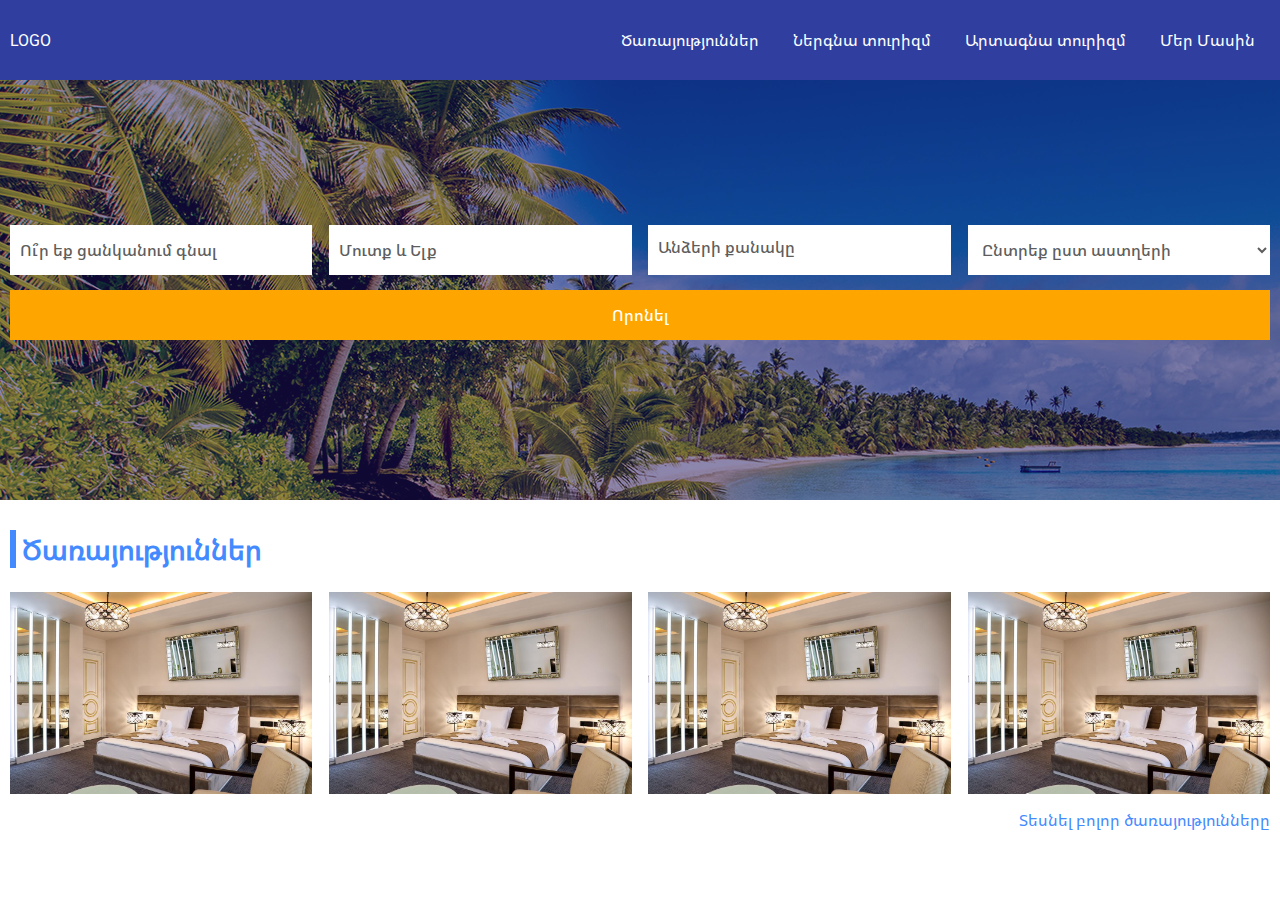
==== services.html @ 6af8a8fd "project day 4" ====
<!DOCTYPE html>
<html lang="en">
<head>
    <meta charset="UTF-8">
    <meta name="viewport" content="width=device-width, initial-scale=1.0">
    <title>Services</title>
    <link rel="stylesheet" href="css/style.css">
</head>
<body>
    <!-- navigation block start -->
    <nav>
        <section class="nav container">
            <!-- navigation logo -->
            <div class="logo">
                <a href="index.html">
                    LOGO
                </a>
            </div>
            <!-- navigation logo -->

            <!-- when screen witdth < 768px -->
            <div id="mobile_menu_btn">
                <?xml version="1.0" encoding="iso-8859-1"?>
                <svg version="1.1" id="Capa_1" xmlns="http://www.w3.org/2000/svg" xmlns:xlink="http://www.w3.org/1999/xlink" x="0px" y="0px"
                        viewBox="0 0 512 512" style="enable-background:new 0 0 512 512;" xml:space="preserve">
                    <g>
                        <g>
                            <path d="M492,236H20c-11.046,0-20,8.954-20,20c0,11.046,8.954,20,20,20h472c11.046,0,20-8.954,20-20S503.046,236,492,236z"/>
                        </g>
                    </g>
                    <g>
                        <g>
                            <path d="M492,76H20C8.954,76,0,84.954,0,96s8.954,20,20,20h472c11.046,0,20-8.954,20-20S503.046,76,492,76z"/>
                        </g>
                    </g>
                    <g>
                        <g>
                            <path d="M492,396H20c-11.046,0-20,8.954-20,20c0,11.046,8.954,20,20,20h472c11.046,0,20-8.954,20-20
                                C512,404.954,503.046,396,492,396z"/>
                        </g>
                    </g>
                    <g>
                    </g>
                    <g>
                    </g>
                    <g>
                    </g>
                    <g>
                    </g>
                    <g>
                    </g>
                    <g>
                    </g>
                    <g>
                    </g>
                    <g>
                    </g>
                    <g>
                    </g>
                    <g>
                    </g>
                    <g>
                    </g>
                    <g>
                    </g>
                    <g>
                    </g>
                    <g>
                    </g>
                    <g>
                    </g>
                </svg>
            </div>
            <!-- when screen witdth < 768px -->

            <!-- our site menu start -->
            <ul id="nav_menu">
                <li><a href="services.html">Ծառայություններ</a></li>
                <li><a href="#">Ներգնա տուրիզմ</a></li>
                <li><a href="#">Արտագնա տուրիզմ</a></li>
                <li><a href="#">Մեր Մասին</a></li>
            </ul>
            <!-- our site menu end -->
        </section>
    </nav>
    <!-- navigation block end -->

    <!-- header block start -->
    <header style="background-image: url(./img/headerBG.jpg);">
        <section class="header container">
            <form action="#" name="filter">
                <input type="text" placeholder="Ու՞ր եք ցանկանում գնալ">
                <input type="text" placeholder="Մուտք և Ելք">

                <!-- member count block wrapper start -->
                <div class="member_count">
                    <p>Անձերի քանակը</p>
                </div>
                <!-- member count block wrapper end -->

                <select name="stars">
                    <option value="#" readonly>Ընտրեք ըստ աստղերի</option>
                    <option value="1">1 Աստղ</option>
                    <option value="2">2 Աստղ</option>
                    <option value="3">3 Աստղ</option>
                    <option value="4">4 Աստղ</option>
                    <option value="5">5 Աստղ</option>
                </select>
                <input type="submit" value="Որոնել">
            </form>
        </section>
    </header>
    <!-- header block end -->

    <!-- services main block start -->
    <main>
        <section class="main container">
            <!-- services block start -->
            <section class="services ms_style">
                <h2 class="title">Ծառայություններ</h2>

                <div class="services_items">
                    <div class="service_item">
                        <img src="./img/service.jpg" alt="service_cover">

                        <div class="service_items_text services-items-text">
                            <h3>Հարմարավետ Սենյակներ</h3>
                            <!-- <p>Մեր հյուրանոցում դուք կարող եք գտնել հարմարավետ սենյակներ, որտեղ կան․․․</p>
                            <a href="service.html">Տեսնել ավելին</a> -->
                        </div>
                    </div>
                    <div class="service_item">
                        <img src="./img/service.jpg" alt="service_cover">

                        <div class="service_items_text">
                            <h3>Հարմարավետ Սենյակներ</h3>
                            <!-- <p>Մեր հյուրանոցում դուք կարող եք գտնել հարմարավետ սենյակներ, որտեղ կան․․․</p>
                            <a href="service.html">Տեսնել ավելին</a> -->
                        </div>
                    </div>
                    <div class="service_item">
                        <img src="./img/service.jpg" alt="service_cover">

                        <div class="service_items_text">
                            <h3>Հարմարավետ Սենյակներ</h3>
                            <!-- <p>Մեր հյուրանոցում դուք կարող եք գտնել հարմարավետ սենյակներ, որտեղ կան․․․</p>
                            <a href="service.html">Տեսնել ավելին</a> -->
                        </div>
                    </div>
                    <div class="service_item">
                        <img src="./img/service.jpg" alt="service_cover">

                        <div class="service_items_text">
                            <h3>Հարմարավետ Սենյակներ</h3>
                            <!-- <p>Մեր հյուրանոցում դուք կարող եք գտնել հարմարավետ սենյակներ, որտեղ կան․․․</p>
                            <a href="service.html">Տեսնել ավելին</a> -->
                        </div>
                    </div>
                </div>
                <a href="services.html">Տեսնել բոլոր ծառայությունները</a>
            </section>
        </section>
    </main>
            <!-- services block end -->
</body>
</html>
---- css/style.css ----
@import url("https://fonts.googleapis.com/css2?family=Roboto&display=swap");
* {
  margin: 0;
  padding: 0;
  -webkit-box-sizing: border-box;
          box-sizing: border-box;
  outline: 0;
  list-style-position: inside;
}

.lg-backdrop {
  z-index: 99999 !important;
}

.lg-outer {
  z-index: 99999 !important;
}

@font-face {
  font-family: noto-sans-bold;
  src: url("../fonts/NotoSansArmenian-Bold.ttf");
}

@font-face {
  font-family: noto-sans-regular;
  src: url("../fonts/NotoSansArmenian-Regular.ttf");
}

@font-face {
  font-family: noto-sans-medium;
  src: url("../fonts/NotoSansArmenian-Medium.ttf");
}

@font-face {
  font-family: noto-sans-light;
  src: url("../fonts/NotoSansArmenian-Light.ttf");
}

@font-face {
  font-family: noto-sans-thin;
  src: url("../fonts/NotoSansArmenian-Thin.ttf");
}

p {
  line-height: 25px;
}

.container {
  max-width: 1280px;
  margin: 0 auto;
  padding: 10px;
}

.title {
  font-size: 28px;
  color: #448AFF;
  position: relative;
  padding-left: 12px;
  margin-bottom: 24px;
  width: 100%;
}

.title::before {
  content: '';
  position: absolute;
  left: 0;
  height: 100%;
  width: 6px;
  background: #448AFF;
}

@media screen and (max-width: 768px) {
  .title {
    font-size: 24px;
  }
}

@media screen and (max-width: 580px) {
  .title {
    font-size: 20px;
  }
}

@media screen and (max-width: 520px) {
  .title {
    font-size: 18px;
  }
}

@media screen and (max-width: 480px) {
  .title {
    font-size: 17px;
  }
}

@media screen and (max-width: 420px) {
  .title {
    font-size: 16px;
  }
}

.sub_title {
  color: #5d5d5d;
  padding-bottom: 10px;
  border-bottom: 2px solid #5d5d5d;
  margin: 24px 0px 12px 0px;
}

.ms_style {
  margin: 20px 0px 50px 0px;
}

body {
  color: #333;
  font-family: noto-sans-regular, 'Roboto', sans-serif;
}

nav {
  background: #303F9F;
  position: fixed;
  z-index: 99998;
  width: 100%;
}

nav .nav {
  display: -webkit-box;
  display: -ms-flexbox;
  display: flex;
  -webkit-box-pack: justify;
      -ms-flex-pack: justify;
          justify-content: space-between;
  -webkit-box-align: center;
      -ms-flex-align: center;
          align-items: center;
  padding: 0px 10px;
}

nav .nav .logo a {
  color: #fff;
  text-decoration: none;
}

nav .nav #mobile_menu_btn {
  display: none;
  cursor: pointer;
}

nav .nav #mobile_menu_btn svg {
  width: 30px;
  fill: #fff;
}

nav .nav #nav_menu li {
  display: inline-block;
  list-style-type: none;
}

nav .nav #nav_menu li a {
  display: -webkit-box;
  display: -ms-flexbox;
  display: flex;
  min-height: 80px;
  -webkit-box-align: center;
      -ms-flex-align: center;
          align-items: center;
  color: #fff;
  text-decoration: none;
  padding: 0px 15px;
}

nav .nav #nav_menu li a:hover {
  background: #3F51B5;
}

@media screen and (max-width: 1024px) {
  nav .nav #nav_menu li a {
    padding: 0px 8px;
  }
}

@media screen and (max-width: 768px) {
  nav .nav {
    position: relative;
    min-height: 80px;
  }
  nav .nav .logo {
    -webkit-box-ordinal-group: 3;
        -ms-flex-order: 2;
            order: 2;
  }
  nav .nav #mobile_menu_btn {
    display: block;
    -webkit-box-ordinal-group: 2;
        -ms-flex-order: 1;
            order: 1;
  }
  nav .nav #nav_menu {
    position: absolute;
    top: 80px;
    left: 0;
    width: 100%;
    max-width: 320px;
    background: #3F51B5;
    -webkit-transform: translateX(-500px);
            transform: translateX(-500px);
    -webkit-transition: all 0.5s;
    transition: all 0.5s;
  }
  nav .nav #nav_menu.menu_active {
    -webkit-transform: translateX(0px);
            transform: translateX(0px);
    -webkit-transition: all 0.5s;
    transition: all 0.5s;
  }
  nav .nav #nav_menu li {
    display: block;
  }
  nav .nav #nav_menu li a {
    min-height: 50px;
  }
  nav .nav #nav_menu li a:hover {
    background: rgba(255, 255, 255, 0.1);
  }
}

header {
  position: relative;
  background-repeat: no-repeat;
  background-size: cover;
  background-position: 0% 0%;
  background-attachment: fixed;
  height: 500px;
  padding-top: 80px;
  overflow: hidden;
}

header::before {
  content: '';
  position: absolute;
  width: 100%;
  height: 100%;
  background: rgba(28, 16, 99, 0.5);
  z-index: 1;
}

header .header {
  position: relative;
  z-index: 1;
}

header .header form {
  display: -webkit-box;
  display: -ms-flexbox;
  display: flex;
  -ms-flex-wrap: wrap;
      flex-wrap: wrap;
  -webkit-box-pack: justify;
      -ms-flex-pack: justify;
          justify-content: space-between;
  -webkit-box-align: start;
      -ms-flex-align: start;
          align-items: flex-start;
  -ms-flex-line-pack: center;
      align-content: center;
  height: 400px;
}

header .header form input, header .header form .member_count, header .header form select {
  padding: 10px;
  background: #fff;
  border: none;
  -ms-flex-preferred-size: 24%;
      flex-basis: 24%;
  font-size: 16px;
  font-family: noto-sans-medium;
  margin-bottom: 15px;
  color: #5d5d5d;
  min-height: 50px;
  cursor: pointer;
}

header .header form input::-webkit-input-placeholder, header .header form .member_count::-webkit-input-placeholder, header .header form select::-webkit-input-placeholder {
  color: #5d5d5d;
}

header .header form input:-ms-input-placeholder, header .header form .member_count:-ms-input-placeholder, header .header form select:-ms-input-placeholder {
  color: #5d5d5d;
}

header .header form input::-ms-input-placeholder, header .header form .member_count::-ms-input-placeholder, header .header form select::-ms-input-placeholder {
  color: #5d5d5d;
}

header .header form input::placeholder, header .header form .member_count::placeholder, header .header form select::placeholder {
  color: #5d5d5d;
}

header .header form input[type="submit"], header .header form .member_count[type="submit"], header .header form select[type="submit"] {
  -ms-flex-preferred-size: 100%;
      flex-basis: 100%;
  background: orange;
  border-color: orange;
  color: #fff;
  cursor: pointer;
}

@media screen and (max-width: 940px) {
  header .header form input, header .header form .member_count, header .header form select {
    -ms-flex-preferred-size: 49%;
        flex-basis: 49%;
  }
}

@media screen and (max-width: 580px) {
  header .header form input, header .header form .member_count, header .header form select {
    -ms-flex-preferred-size: 100%;
        flex-basis: 100%;
  }
}

main .main .services .services_items {
  display: -webkit-box;
  display: -ms-flexbox;
  display: flex;
  -webkit-box-orient: horizontal;
  -webkit-box-direction: normal;
      -ms-flex-flow: row wrap;
          flex-flow: row wrap;
  -webkit-box-pack: justify;
      -ms-flex-pack: justify;
          justify-content: space-between;
}

main .main .services .services_items .service_item {
  position: relative;
  -ms-flex-preferred-size: 24%;
      flex-basis: 24%;
  margin-bottom: 15px;
}

main .main .services .services_items .service_item img {
  display: block;
  width: 100%;
  height: 100%;
}

main .main .services .services_items .service_item .service_items_text {
  display: -webkit-box;
  display: -ms-flexbox;
  display: flex;
  -webkit-box-orient: vertical;
  -webkit-box-direction: normal;
      -ms-flex-flow: column;
          flex-flow: column;
  -webkit-box-pack: center;
      -ms-flex-pack: center;
          justify-content: center;
  -webkit-box-align: center;
      -ms-flex-align: center;
          align-items: center;
  position: absolute;
  width: 100%;
  height: 100%;
  top: 0;
  left: 0;
  background: #303f9fc4;
  color: #fff;
  opacity: 0;
  -webkit-transition: .5s;
  transition: .5s;
  text-align: center;
}

main .main .services .services_items .service_item .service_items_text h3 {
  font-size: 20px;
  margin: 8px;
}

main .main .services .services_items .service_item .service_items_text p {
  font-size: 16px;
  margin-bottom: 14px;
}

main .main .services .services_items .service_item .service_items_text a {
  display: block;
  background: #fff;
  padding: 8px 15px;
  width: -webkit-fit-content;
  width: -moz-fit-content;
  width: fit-content;
  color: #303F9F;
  text-decoration: none;
  font-size: 14px;
}

@media screen and (max-width: 1280px) {
  main .main .services .services_items .service_item .service_items_text h3 {
    font-size: 18px;
  }
  main .main .services .services_items .service_item .service_items_text p {
    font-size: 15px;
  }
  main .main .services .services_items .service_item .service_items_text a {
    padding: 5px 12px;
  }
}

@media screen and (max-width: 1140px) {
  main .main .services .services_items .service_item .service_items_text h3 {
    font-size: 17px;
  }
  main .main .services .services_items .service_item .service_items_text p {
    font-size: 14px;
    margin-bottom: 8px;
  }
  main .main .services .services_items .service_item .service_items_text a {
    padding: 5px 12px;
  }
}

@media screen and (max-width: 520px) {
  main .main .services .services_items .service_item .service_items_text h3 {
    font-size: 18px;
  }
  main .main .services .services_items .service_item .service_items_text p {
    font-size: 15px;
  }
  main .main .services .services_items .service_item .service_items_text a {
    padding: 5px 12px;
  }
}

@media screen and (max-width: 420px) {
  main .main .services .services_items .service_item .service_items_text h3 {
    font-size: 16px;
  }
  main .main .services .services_items .service_item .service_items_text p {
    font-size: 13px;
  }
  main .main .services .services_items .service_item .service_items_text a {
    padding: 4px 8px;
  }
}

main .main .services .services_items .service_item:hover .service_items_text {
  opacity: 1;
}

@media screen and (max-width: 1024px) {
  main .main .services .services_items .service_item {
    -ms-flex-preferred-size: calc(100% / 2 - 8px);
        flex-basis: calc(100% / 2 - 8px);
    margin-bottom: 16px;
  }
}

@media screen and (max-width: 580px) {
  main .main .services .services_items .service_item {
    -ms-flex-preferred-size: 100%;
        flex-basis: 100%;
  }
}

main .main .services a {
  display: block;
  color: #448AFF;
  text-decoration: none;
  text-align: right;
}

main .main .services a:hover {
  text-decoration: underline;
}

main .main .offers .offer_items {
  display: -webkit-box;
  display: -ms-flexbox;
  display: flex;
  -webkit-box-orient: horizontal;
  -webkit-box-direction: normal;
      -ms-flex-flow: row wrap;
          flex-flow: row wrap;
  -webkit-box-pack: justify;
      -ms-flex-pack: justify;
          justify-content: space-between;
}

main .main .offers .offer_items .offer_item {
  -ms-flex-preferred-size: 32.5%;
      flex-basis: 32.5%;
  background: #3F51B5;
  color: #fff;
  padding: 20px;
  border-radius: 40px 0px;
  position: relative;
}

main .main .offers .offer_items .offer_item h3 {
  margin-bottom: 10px;
}

main .main .offers .offer_items .offer_item button {
  margin-top: 20px;
  padding: 10px 20px;
  cursor: pointer;
  background: transparent;
  border: 2px solid #fff;
  color: #fff;
  -webkit-transition: all .5s;
  transition: all .5s;
}

main .main .offers .offer_items .offer_item button:hover {
  background: rgba(255, 255, 255, 0.5);
}

@media screen and (max-width: 768px) {
  main .main .offers .offer_items .offer_item {
    -ms-flex-preferred-size: 100%;
        flex-basis: 100%;
    margin-bottom: 20px;
  }
}

main .main .reviews .owl-carousel .reviews_item {
  margin-top: 15px;
  color: #5d5d5d;
}

main .main .reviews .owl-carousel .reviews_item .user_img {
  text-align: center;
  border-radius: 50%;
  width: 150px;
  height: 150px;
  overflow: hidden;
  margin: 0 auto;
}

main .main .reviews .owl-carousel .reviews_item .user_img img {
  display: block;
  width: 100%;
  height: 100%;
  -o-object-fit: cover;
     object-fit: cover;
}

main .main .reviews .owl-carousel .reviews_item .user_img svg {
  width: 100%;
  height: 100%;
  fill: #448AFF;
}

main .main .reviews .owl-carousel .reviews_item h3 {
  margin: 10px 0px;
  text-align: center;
}

main .main .reviews .owl-carousel .reviews_item p {
  font-size: 14px;
}

main .main .reviews .owl-carousel .reviews_item p a {
  font-size: 14px;
  color: #448AFF;
}

@media screen and (max-width: 768px) {
  main .main .reviews .owl-carousel .reviews_item p {
    text-align: center;
  }
}

main .main .reviews .owl-carousel .owl-dots {
  display: -webkit-box;
  display: -ms-flexbox;
  display: flex;
  -webkit-box-pack: center;
      -ms-flex-pack: center;
          justify-content: center;
}

main .main .reviews .owl-carousel .owl-dots .owl-dot {
  width: 9px;
  height: 9px;
  border: 1px solid #303F9F;
  border-radius: 50%;
  margin: 20px 5px;
}

main .main .reviews .owl-carousel .owl-dots .owl-dot.active {
  border: 1px solid #3F51B5;
  background: #3F51B5;
}

main .main .reviews .owl-carousel .owl-nav {
  position: relative;
}

main .main .reviews .owl-carousel .owl-nav button {
  font-size: 45px;
  color: #3F51B5;
  position: absolute;
  top: -180px;
}

main .main .reviews .owl-carousel .owl-nav button.owl-prev {
  left: 0px;
}

main .main .reviews .owl-carousel .owl-nav button.owl-next {
  right: 0px;
}

main .main .contact .contact_items {
  display: -webkit-box;
  display: -ms-flexbox;
  display: flex;
  -webkit-box-orient: horizontal;
  -webkit-box-direction: normal;
      -ms-flex-flow: row wrap;
          flex-flow: row wrap;
  -webkit-box-pack: justify;
      -ms-flex-pack: justify;
          justify-content: space-between;
}

main .main .contact .contact_items .contact_item-info {
  -ms-flex-preferred-size: 28%;
      flex-basis: 28%;
}

main .main .contact .contact_items .contact_item-info .contact_info {
  display: -webkit-box;
  display: -ms-flexbox;
  display: flex;
  -webkit-box-align: center;
      -ms-flex-align: center;
          align-items: center;
  margin-bottom: 10px;
  color: #5d5d5d;
  font-family: noto-sans-medium, 'Roboto';
}

main .main .contact .contact_items .contact_item-info .contact_info svg {
  width: 30px;
  height: 30px;
  fill: #448AFF;
  margin-right: 15px;
}

main .main .contact .contact_items .contact_item-map {
  -ms-flex-preferred-size: 70%;
      flex-basis: 70%;
}

main .main .contact .contact_items .contact_item-map iframe {
  width: 100%;
}

@media screen and (max-width: 1024px) {
  main .main .contact .contact_items .contact_item-info, main .main .contact .contact_items .contact_item-map {
    -ms-flex-preferred-size: 100%;
        flex-basis: 100%;
    margin-bottom: 20px;
  }
}

main .main .services_more .service_more_item img {
  display: block;
  max-width: 400px;
  float: left;
  margin-right: 15px;
}

@media screen and (max-width: 580px) {
  main .main .services_more .service_more_item img {
    float: none;
    max-width: 100%;
    margin-right: 0px;
  }
}

main .main .services_more .service_more_photos {
  display: -webkit-box;
  display: -ms-flexbox;
  display: flex;
  -webkit-box-orient: horizontal;
  -webkit-box-direction: normal;
      -ms-flex-flow: row wrap;
          flex-flow: row wrap;
  -webkit-box-pack: start;
      -ms-flex-pack: start;
          justify-content: flex-start;
  margin-right: 0px;
  margin-left: -15px;
}

main .main .services_more .service_more_photos .service_more_photos_wrap {
  margin-right: 0px;
  margin-left: 15px;
  -ms-flex-preferred-size: calc(100% / 4 - 15px);
      flex-basis: calc(100% / 4 - 15px);
  max-height: 202px;
  overflow: hidden;
  margin-bottom: 15px;
}

main .main .services_more .service_more_photos .service_more_photos_wrap img {
  display: block;
  width: 100%;
  height: 100%;
}

@media screen and (max-width: 1024px) {
  main .main .services_more .service_more_photos .service_more_photos_wrap {
    -ms-flex-preferred-size: calc(100% / 3 - 15px);
        flex-basis: calc(100% / 3 - 15px);
  }
}

@media screen and (max-width: 768px) {
  main .main .services_more .service_more_photos .service_more_photos_wrap {
    -ms-flex-preferred-size: calc(100% / 2 - 15px);
        flex-basis: calc(100% / 2 - 15px);
    max-height: 300px;
  }
}

@media screen and (max-width: 580px) {
  main .main .services_more .service_more_photos .service_more_photos_wrap {
    -ms-flex-preferred-size: calc(100% / 1);
        flex-basis: calc(100% / 1);
    max-height: unset;
  }
}

.modal {
  display: none;
  -webkit-box-pack: center;
      -ms-flex-pack: center;
          justify-content: center;
  -webkit-box-align: center;
      -ms-flex-align: center;
          align-items: center;
  position: fixed;
  top: 0;
  left: 0;
  width: 100%;
  height: 100%;
  background: rgba(0, 0, 0, 0.8);
  z-index: 99999;
}

.modal form, .modal .member_count_options {
  background: #fff;
  padding: 20px;
  margin: 0 20px;
  -ms-flex-preferred-size: 500px;
      flex-basis: 500px;
  min-height: 250px;
  position: relative;
}

.modal form [data-offer-close] {
  position: absolute;
  top: 11px;
  right: 0;
  width: 35px;
  height: 35px;
  cursor: pointer;
}

.modal form [data-offer-close] svg {
  width: 25px;
  height: 25px;
  fill: #e90101;
}

.modal form h3 {
  margin-top: 0px;
}

.modal form [data-offerPrice] {
  font-size: 14px;
  margin-bottom: 8px;
}

.modal form [data-offerPrice] span {
  color: #e90101;
}

.modal form input {
  display: block;
  width: 100%;
  padding: 10px;
  margin-bottom: 15px;
  border: 1px solid #ccc;
}

.modal form input::-webkit-input-placeholder {
  color: #5d5d5d;
}

.modal form input:-ms-input-placeholder {
  color: #5d5d5d;
}

.modal form input::-ms-input-placeholder {
  color: #5d5d5d;
}

.modal form input::placeholder {
  color: #5d5d5d;
}

.modal form input[type="submit"] {
  background: #3F51B5;
  color: #fff;
  border-color: #3F51B5;
  cursor: pointer;
}

.modal .member_count_options [data-count-close] {
  position: absolute;
  top: 11px;
  right: 0;
  width: 35px;
  height: 35px;
  cursor: pointer;
}

.modal .member_count_options [data-count-close] svg {
  width: 25px;
  height: 25px;
  fill: #e90101;
}

.modal .member_count_options h3 {
  margin-top: 0px;
}

.modal .member_count_options .mco_wrap .mco_item {
  margin: 8px 0px;
  display: -webkit-box;
  display: -ms-flexbox;
  display: flex;
  -webkit-box-pack: justify;
      -ms-flex-pack: justify;
          justify-content: space-between;
}

.modal .member_count_options .mco_wrap .mco_item .mco_counter button {
  padding: 5px 10px;
  background: #C5CAE9;
  color: #fff;
  border: none;
  cursor: pointer;
}

.services-items-text:hover {
  display: none;
}
/*# sourceMappingURL=style.css.map */
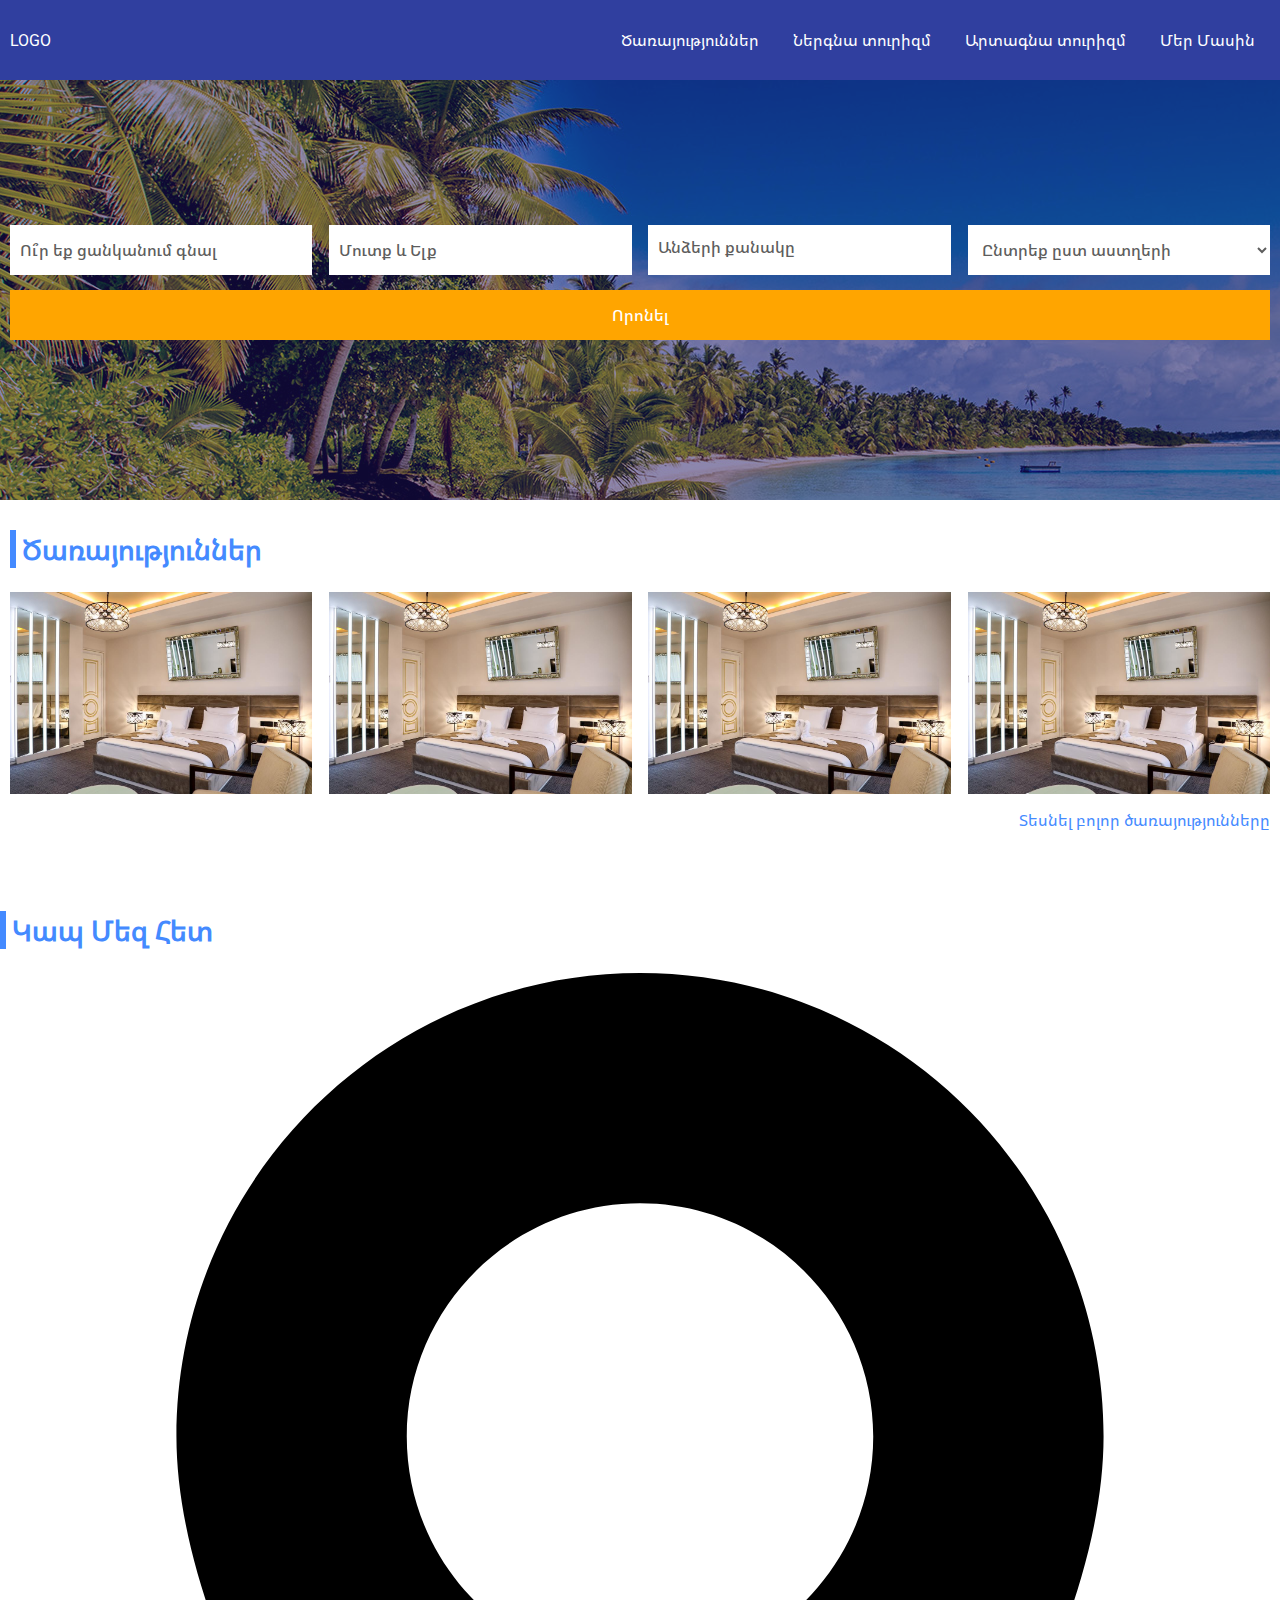
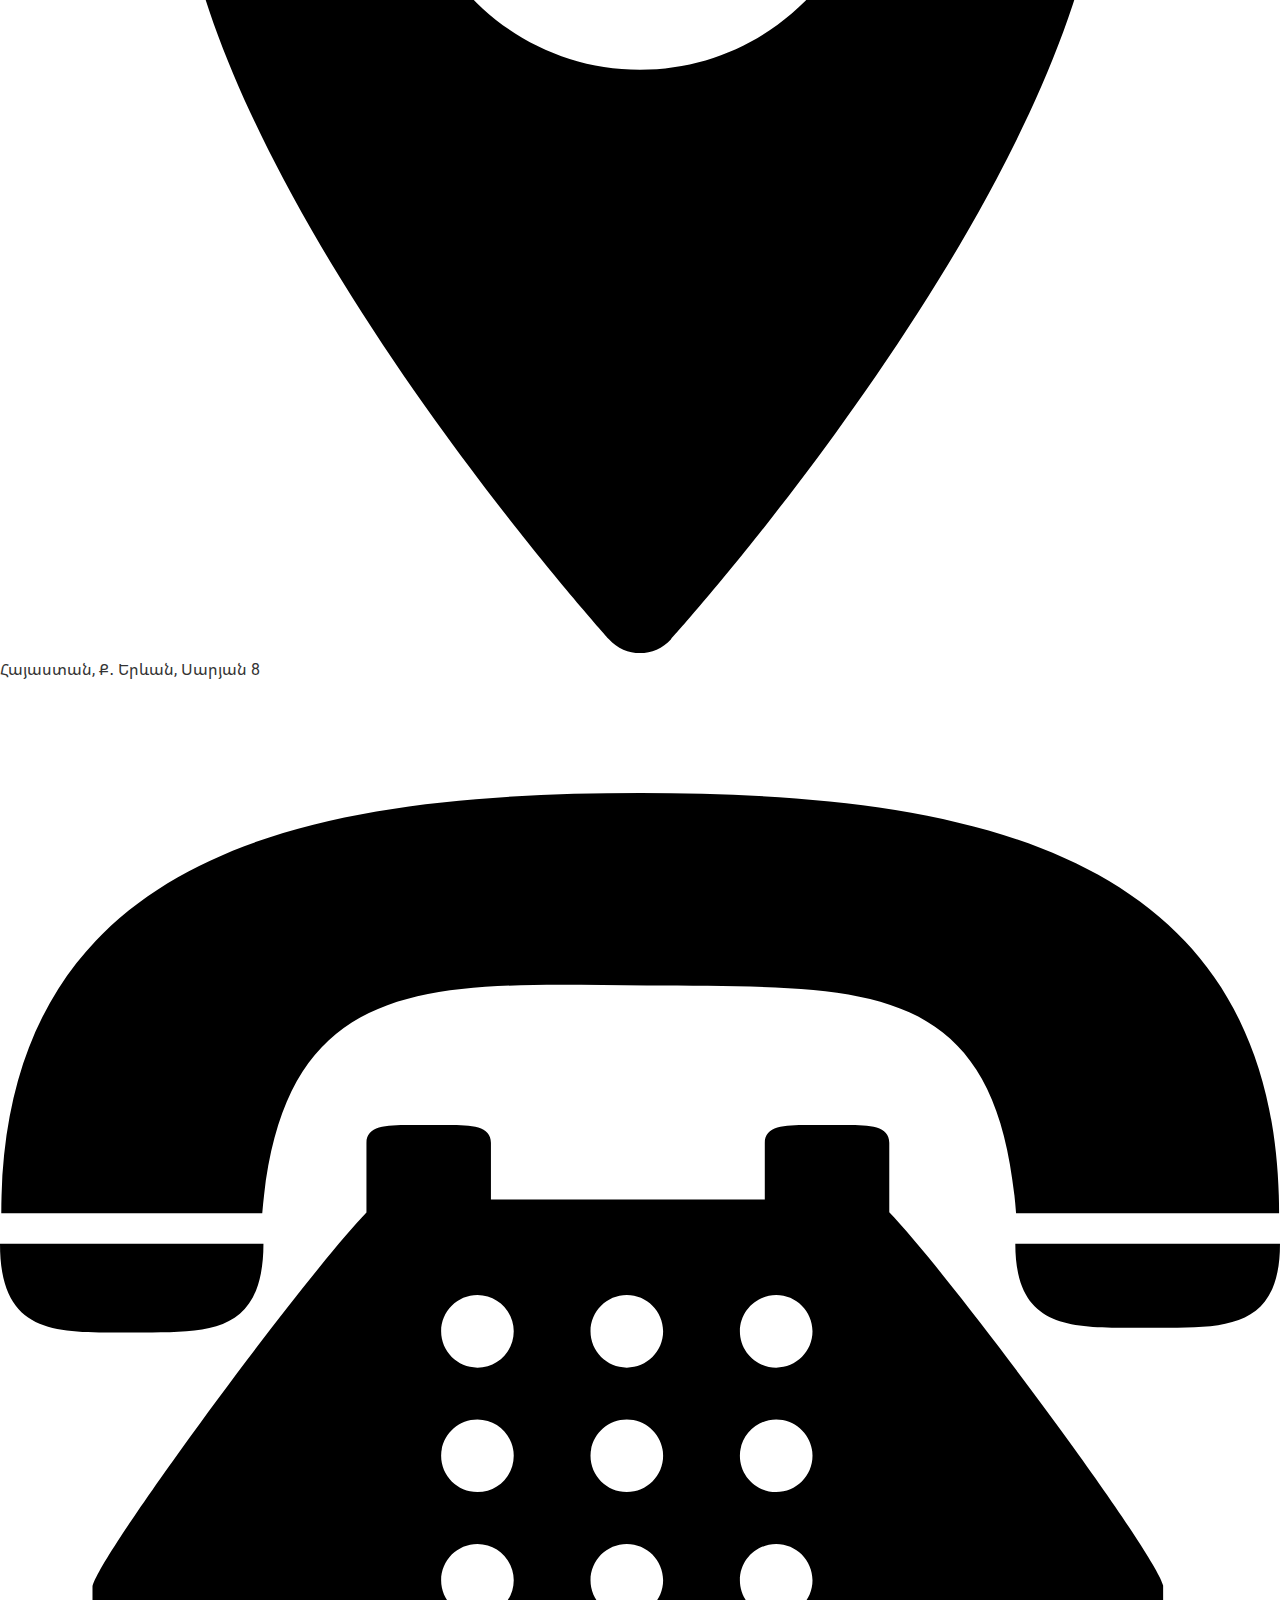
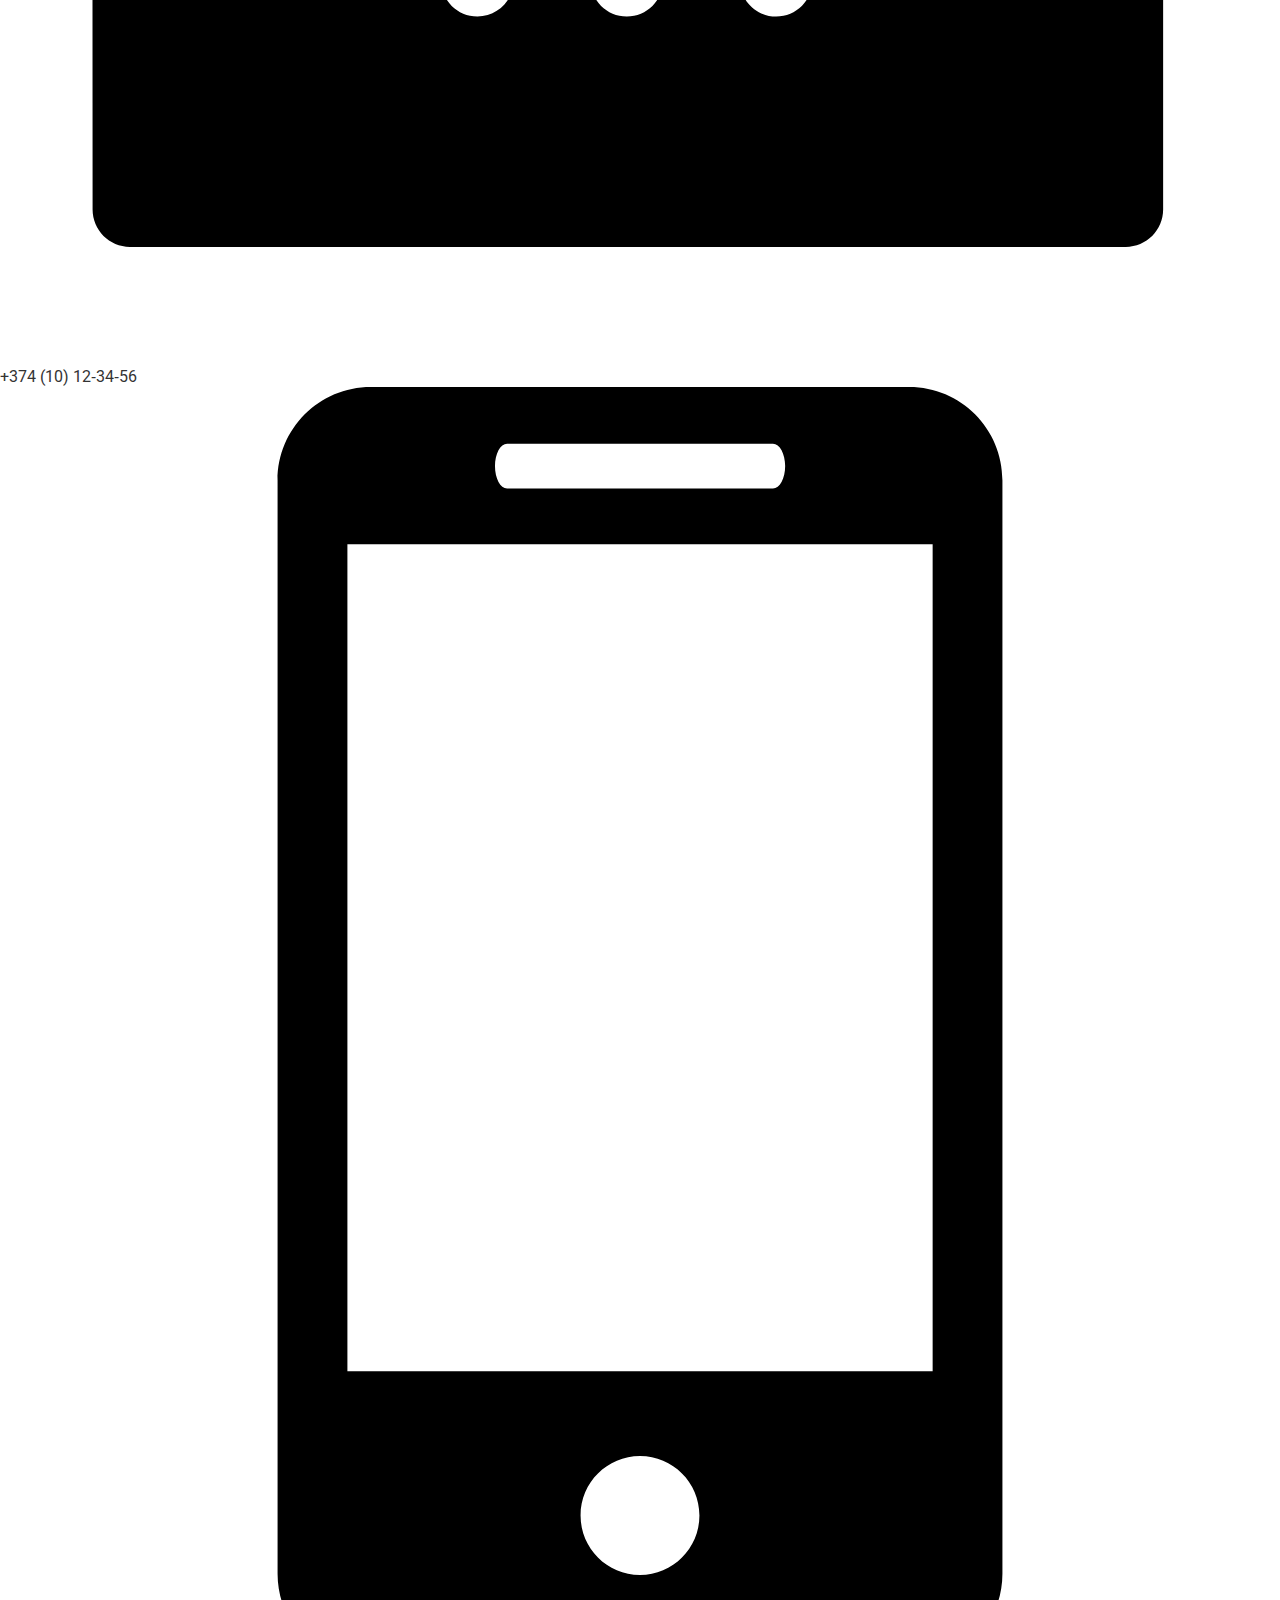
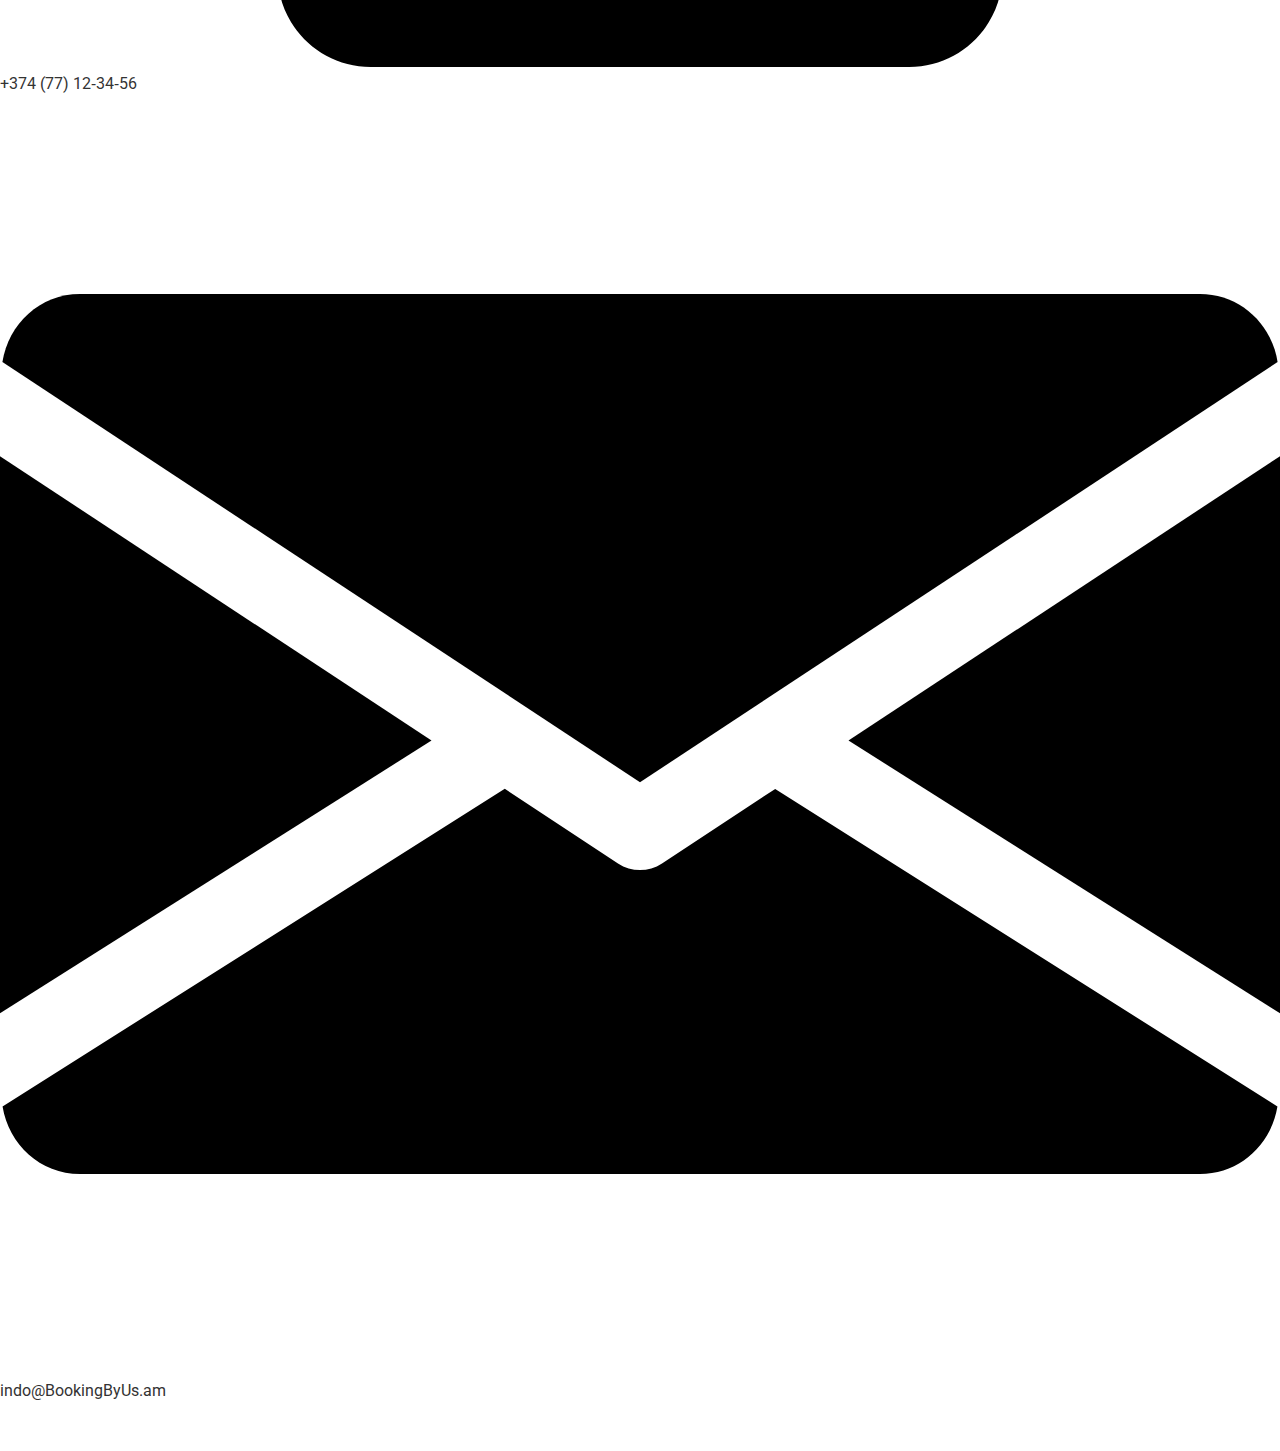
==== commit 7f32d284: "projectAddServices" ====
--- a/services.html
+++ b/services.html
@@ -162,5 +162,254 @@
         </section>
     </main>
             <!-- services block end -->
+            <!-- footer block start
+
+             contact block start -->
+             <section class="contact ms_style">
+                <h2 class="title">Կապ Մեզ Հետ</h2>
+                <div class="contact_items">
+                    <div class="contact_item-info">
+                        <div class="contact_info">
+                            <?xml version="1.0" encoding="iso-8859-1"?>
+                            <svg version="1.1" id="Layer_1" xmlns="http://www.w3.org/2000/svg" xmlns:xlink="http://www.w3.org/1999/xlink" x="0px" y="0px"
+                                viewBox="0 0 512 512" style="enable-background:new 0 0 512 512;" xml:space="preserve">
+                            <g>
+                                <g>
+                                    <path d="M256,0C153.755,0,70.573,83.182,70.573,185.426c0,126.888,165.939,313.167,173.004,321.035
+                                        c6.636,7.391,18.222,7.378,24.846,0c7.065-7.868,173.004-194.147,173.004-321.035C441.425,83.182,358.244,0,256,0z M256,278.719
+                                        c-51.442,0-93.292-41.851-93.292-93.293S204.559,92.134,256,92.134s93.291,41.851,93.291,93.293S307.441,278.719,256,278.719z"/>
+                                </g>
+                            </g>
+                            <g>
+                            </g>
+                            <g>
+                            </g>
+                            <g>
+                            </g>
+                            <g>
+                            </g>
+                            <g>
+                            </g>
+                            <g>
+                            </g>
+                            <g>
+                            </g>
+                            <g>
+                            </g>
+                            <g>
+                            </g>
+                            <g>
+                            </g>
+                            <g>
+                            </g>
+                            <g>
+                            </g>
+                            <g>
+                            </g>
+                            <g>
+                            </g>
+                            <g>
+                            </g>
+                            </svg>
+                            Հայաստան, Ք․ Երևան, Սարյան 8
+                        </div>
+                        <div class="contact_info">
+                            <?xml version="1.0" encoding="iso-8859-1"?>
+                            <svg version="1.1" id="Capa_1" xmlns="http://www.w3.org/2000/svg" xmlns:xlink="http://www.w3.org/1999/xlink" x="0px" y="0px"
+                                viewBox="0 0 51.413 51.413" style="enable-background:new 0 0 51.413 51.413;" xml:space="preserve">
+                            <g>
+                                <g>
+                                    <path d="M25.989,12.274c8.663,0.085,14.09-0.454,14.823,9.148h10.564c0-14.875-12.973-16.88-25.662-16.88
+                                        c-12.69,0-25.662,2.005-25.662,16.88h10.482C11.345,11.637,17.398,12.19,25.989,12.274z"/>
+                                    <path d="M5.291,26.204c2.573,0,4.714,0.154,5.19-2.377c0.064-0.344,0.101-0.734,0.101-1.185H10.46H0
+                                        C0,26.407,2.369,26.204,5.291,26.204z"/>
+                                    <path d="M40.88,22.642h-0.099c0,0.454,0.039,0.845,0.112,1.185c0.502,2.334,2.64,2.189,5.204,2.189
+                                        c2.936,0,5.316,0.193,5.316-3.374H40.88z"/>
+                                    <path d="M35.719,20.078v-1.496c0-0.669-0.771-0.711-1.723-0.711h-1.555c-0.951,0-1.722,0.042-1.722,0.711
+                                        v1.289v1h-11v-1v-1.289c0-0.669-0.771-0.711-1.722-0.711h-1.556c-0.951,0-1.722,0.042-1.722,0.711v1.496v1.306
+                                        C12.213,23.988,4.013,35.073,3.715,36.415l0.004,8.955c0,0.827,0.673,1.5,1.5,1.5h40c0.827,0,1.5-0.673,1.5-1.5v-9
+                                        c-0.295-1.303-8.493-12.383-11-14.987V20.078z M19.177,37.62c-0.805,0-1.458-0.652-1.458-1.458s0.653-1.458,1.458-1.458
+                                        s1.458,0.652,1.458,1.458S19.982,37.62,19.177,37.62z M19.177,32.62c-0.805,0-1.458-0.652-1.458-1.458s0.653-1.458,1.458-1.458
+                                        s1.458,0.652,1.458,1.458S19.982,32.62,19.177,32.62z M19.177,27.621c-0.805,0-1.458-0.652-1.458-1.458
+                                        c0-0.805,0.653-1.458,1.458-1.458s1.458,0.653,1.458,1.458C20.635,26.969,19.982,27.621,19.177,27.621z M25.177,37.62
+                                        c-0.805,0-1.458-0.652-1.458-1.458s0.653-1.458,1.458-1.458c0.806,0,1.458,0.652,1.458,1.458S25.983,37.62,25.177,37.62z
+                                        M25.177,32.62c-0.805,0-1.458-0.652-1.458-1.458s0.653-1.458,1.458-1.458c0.806,0,1.458,0.652,1.458,1.458
+                                        S25.983,32.62,25.177,32.62z M25.177,27.621c-0.805,0-1.458-0.652-1.458-1.458c0-0.805,0.653-1.458,1.458-1.458
+                                        c0.806,0,1.458,0.653,1.458,1.458C26.635,26.969,25.983,27.621,25.177,27.621z M31.177,37.62c-0.806,0-1.458-0.652-1.458-1.458
+                                        s0.652-1.458,1.458-1.458s1.458,0.652,1.458,1.458S31.983,37.62,31.177,37.62z M31.177,32.62c-0.806,0-1.458-0.652-1.458-1.458
+                                        s0.652-1.458,1.458-1.458s1.458,0.652,1.458,1.458S31.983,32.62,31.177,32.62z M31.177,27.621c-0.806,0-1.458-0.652-1.458-1.458
+                                        c0-0.805,0.652-1.458,1.458-1.458s1.458,0.653,1.458,1.458C32.635,26.969,31.983,27.621,31.177,27.621z"/>
+                                </g>
+                            </g>
+                            <g>
+                            </g>
+                            <g>
+                            </g>
+                            <g>
+                            </g>
+                            <g>
+                            </g>
+                            <g>
+                            </g>
+                            <g>
+                            </g>
+                            <g>
+                            </g>
+                            <g>
+                            </g>
+                            <g>
+                            </g>
+                            <g>
+                            </g>
+                            <g>
+                            </g>
+                            <g>
+                            </g>
+                            <g>
+                            </g>
+                            <g>
+                            </g>
+                            <g>
+                            </g>
+                            </svg>
+                            +374 (10) 12-34-56
+                        </div>
+                        <div class="contact_info">
+                            <?xml version="1.0" encoding="iso-8859-1"?>
+                            <svg version="1.1" id="Capa_1" xmlns="http://www.w3.org/2000/svg" xmlns:xlink="http://www.w3.org/1999/xlink" x="0px" y="0px"
+                                viewBox="0 0 27.442 27.442" style="enable-background:new 0 0 27.442 27.442;" xml:space="preserve">
+                            <g>
+                                <path d="M19.494,0H7.948C6.843,0,5.951,0.896,5.951,1.999v23.446c0,1.102,0.892,1.997,1.997,1.997h11.546
+                                    c1.103,0,1.997-0.895,1.997-1.997V1.999C21.491,0.896,20.597,0,19.494,0z M10.872,1.214h5.7c0.144,0,0.261,0.215,0.261,0.481
+                                    s-0.117,0.482-0.261,0.482h-5.7c-0.145,0-0.26-0.216-0.26-0.482C10.612,1.429,10.727,1.214,10.872,1.214z M13.722,25.469
+                                    c-0.703,0-1.275-0.572-1.275-1.276s0.572-1.274,1.275-1.274c0.701,0,1.273,0.57,1.273,1.274S14.423,25.469,13.722,25.469z
+                                    M19.995,21.1H7.448V3.373h12.547V21.1z"/>
+                                <g>
+                                </g>
+                                <g>
+                                </g>
+                                <g>
+                                </g>
+                                <g>
+                                </g>
+                                <g>
+                                </g>
+                                <g>
+                                </g>
+                                <g>
+                                </g>
+                                <g>
+                                </g>
+                                <g>
+                                </g>
+                                <g>
+                                </g>
+                                <g>
+                                </g>
+                                <g>
+                                </g>
+                                <g>
+                                </g>
+                                <g>
+                                </g>
+                                <g>
+                                </g>
+                            </g>
+                            <g>
+                            </g>
+                            <g>
+                            </g>
+                            <g>
+                            </g>
+                            <g>
+                            </g>
+                            <g>
+                            </g>
+                            <g>
+                            </g>
+                            <g>
+                            </g>
+                            <g>
+                            </g>
+                            <g>
+                            </g>
+                            <g>
+                            </g>
+                            <g>
+                            </g>
+                            <g>
+                            </g>
+                            <g>
+                            </g>
+                            <g>
+                            </g>
+                            <g>
+                            </g>
+                            </svg>
+                            +374 (77) 12-34-56
+                        </div>
+                        <div class="contact_info">
+                            <?xml version="1.0" encoding="iso-8859-1"?>
+                            <svg version="1.1" id="Capa_1" xmlns="http://www.w3.org/2000/svg" xmlns:xlink="http://www.w3.org/1999/xlink" x="0px" y="0px"
+                                viewBox="0 0 512 512" style="enable-background:new 0 0 512 512;" xml:space="preserve">
+                            <g>
+                                <g>
+                                    <polygon points="339.392,258.624 512,367.744 512,144.896 		"/>
+                                </g>
+                            </g>
+                            <g>
+                                <g>
+                                    <polygon points="0,144.896 0,367.744 172.608,258.624 		"/>
+                                </g>
+                            </g>
+                            <g>
+                                <g>
+                                    <path d="M480,80H32C16.032,80,3.36,91.904,0.96,107.232L256,275.264l255.04-168.032C508.64,91.904,495.968,80,480,80z"/>
+                                </g>
+                            </g>
+                            <g>
+                                <g>
+                                    <path d="M310.08,277.952l-45.28,29.824c-2.688,1.76-5.728,2.624-8.8,2.624c-3.072,0-6.112-0.864-8.8-2.624l-45.28-29.856
+                                        L1.024,404.992C3.488,420.192,16.096,432,32,432h448c15.904,0,28.512-11.808,30.976-27.008L310.08,277.952z"/>
+                                </g>
+                            </g>
+                            <g>
+                            </g>
+                            <g>
+                            </g>
+                            <g>
+                            </g>
+                            <g>
+                            </g>
+                            <g>
+                            </g>
+                            <g>
+                            </g>
+                            <g>
+                            </g>
+                            <g>
+                            </g>
+                            <g>
+                            </g>
+                            <g>
+                            </g>
+                            <g>
+                            </g>
+                            <g>
+                            </g>
+                            <g>
+                            </g>
+                            <g>
+                            </g>
+                            <g>
+                            </g>
+                            </svg>
+                            indo@BookingByUs.am
+                        </div>
+                    </div>
+                </div>
+            </section>
+            <!-- contact block end -->
+            <!-- footer block end   -->
 </body>
 </html>